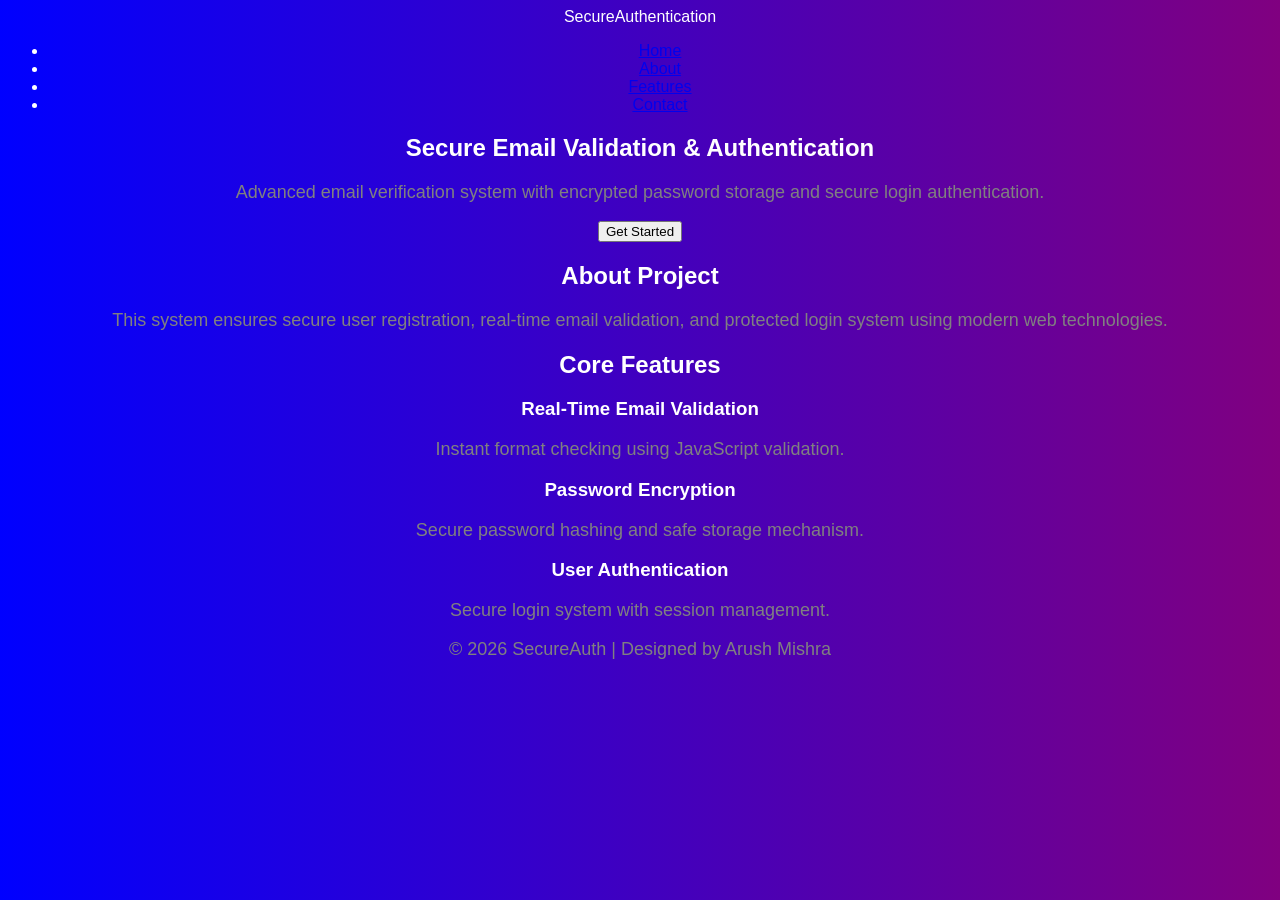
==== index.html @ daeb8ce9 "Update index.html" ====
<!DOCTYPE html>
<html lang="en">
    <head>
    <title>My Portfolio</title>
    <style>
        body {
            background-color: #f0f8ff;
            text-align: center;
            font-family: Arial;
        }

        h1 {
            color: white;
        }

        p {
            font-size: 18px;
            color: gray;
        }
    </style>
</head>
<body><style>
    body {
        background: linear-gradient(to right, blue, purple);
        color: white;
        text-align: center;
    }
</style>

<header>
    <div class="logo">SecureAuthentication</div>
    <nav>
        <ul>
            <li><a href="#">Home</a></li>
            <li><a href="#">About</a></li>
            <li><a href="#">Features</a></li>
            <li><a href="#">Contact</a></li>
        </ul>
    </nav>
</header>

<section class="hero">
    <div class="hero-content">
        <h1>Secure Email Validation & Authentication</h1>
        <p>Advanced email verification system with encrypted password storage and secure login authentication.</p>
        <button>Get Started</button>
    </div>
</section>

<section class="about">
    <h2>About Project</h2>
    <p>This system ensures secure user registration, real-time email validation, and protected login system using modern web technologies.</p>
</section>

<section class="features">
    <h2>Core Features</h2>
    <div class="feature-container">
        <div class="feature-box">
            <h3>Real-Time Email Validation</h3>
            <p>Instant format checking using JavaScript validation.</p>
        </div>
        <div class="feature-box">
            <h3>Password Encryption</h3>
            <p>Secure password hashing and safe storage mechanism.</p>
        </div>
        <div class="feature-box">
            <h3>User Authentication</h3>
            <p>Secure login system with session management.</p>
        </div>
    </div>
</section>

<footer>
    <p>© 2026 SecureAuth | Designed by Arush Mishra</p>
</footer>

</body>
</html>
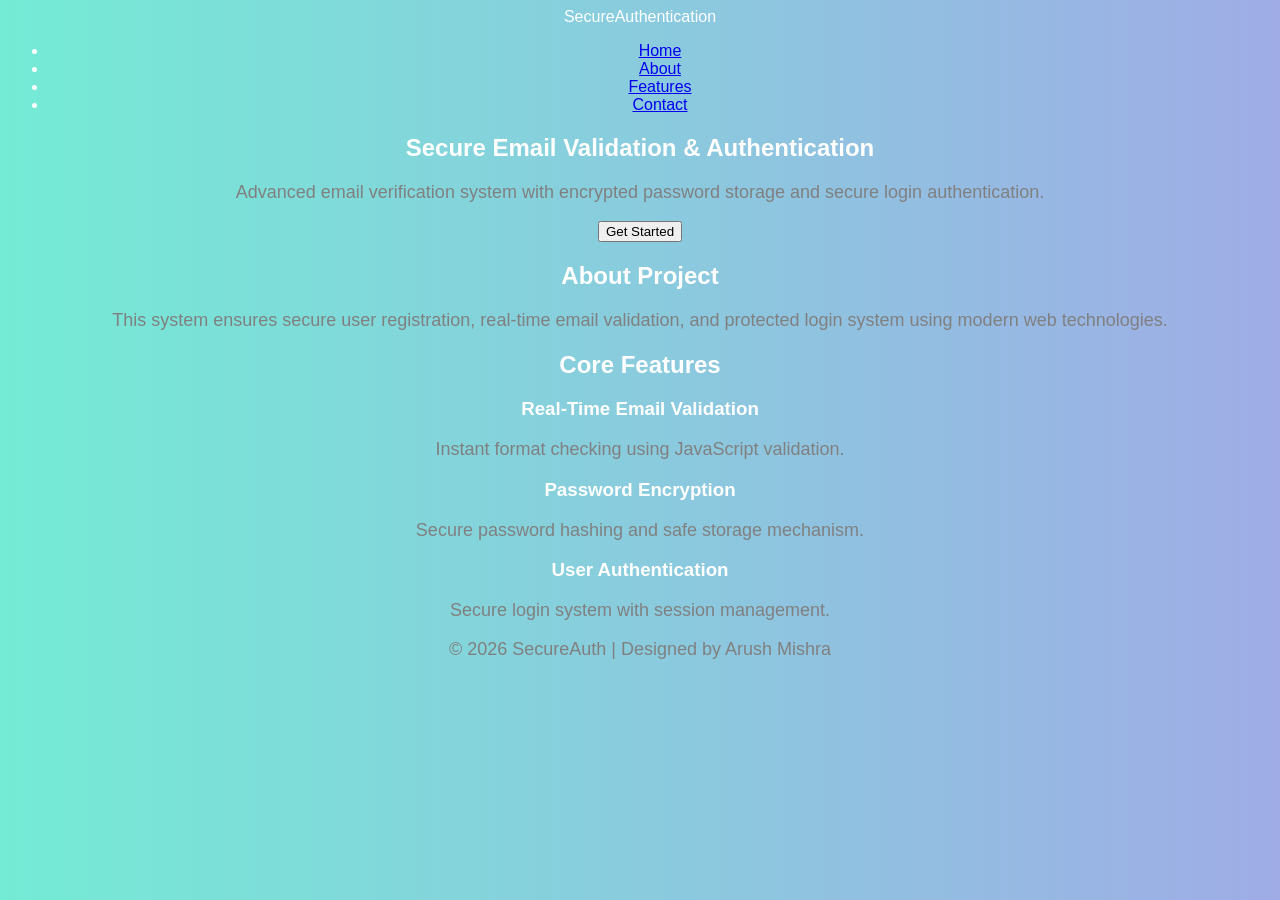
==== commit 8f9aa5c4: "Update index.html" ====
--- a/index.html
+++ b/index.html
@@ -21,7 +21,7 @@
 </head>
 <body><style>
     body {
-        background: linear-gradient(to right, blue, purple);
+        background: linear-gradient(to right, #74ebd5, #9face6);
         color: white;
         text-align: center;
     }
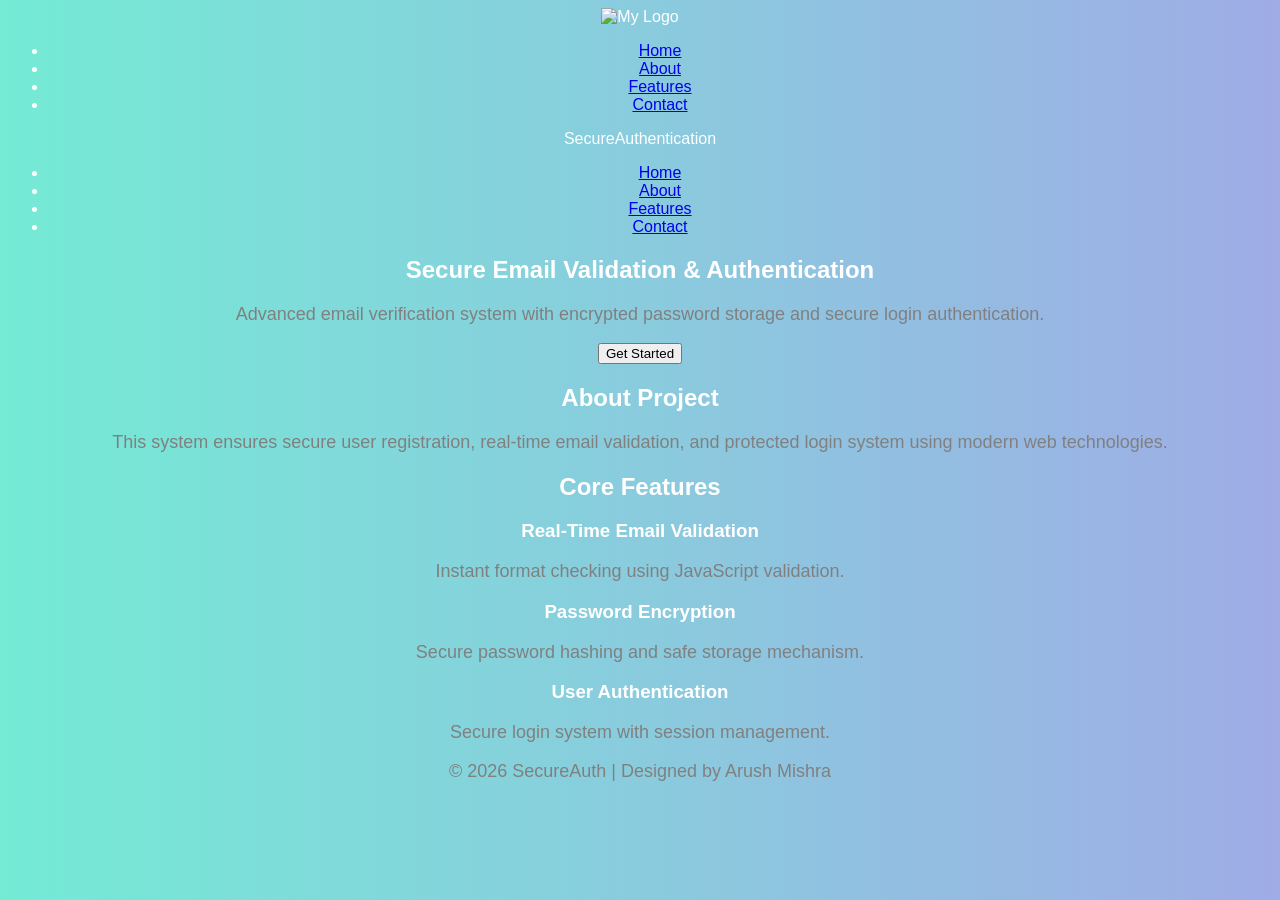
==== commit 55d55faa: "Update index.html" ====
--- a/index.html
+++ b/index.html
@@ -1,5 +1,22 @@
 <!DOCTYPE html>
 <html lang="en">
+    <header>
+    <nav class="navbar">
+        <!-- Logo -->
+        <div class="logo">
+            <img src="logo.png" alt="My Logo">
+        </div>
+
+        <!-- Navigation Menu -->
+        <ul class="nav-links">
+            <li><a href="#home">Home</a></li>
+            <li><a href="#about">About</a></li>
+            <li><a href="#features">Features</a></li>
+            <li><a href="#contact">Contact</a></li>
+        </ul>
+    </nav>
+</header>
+    
     <head>
     <title>My Portfolio</title>
     <style>
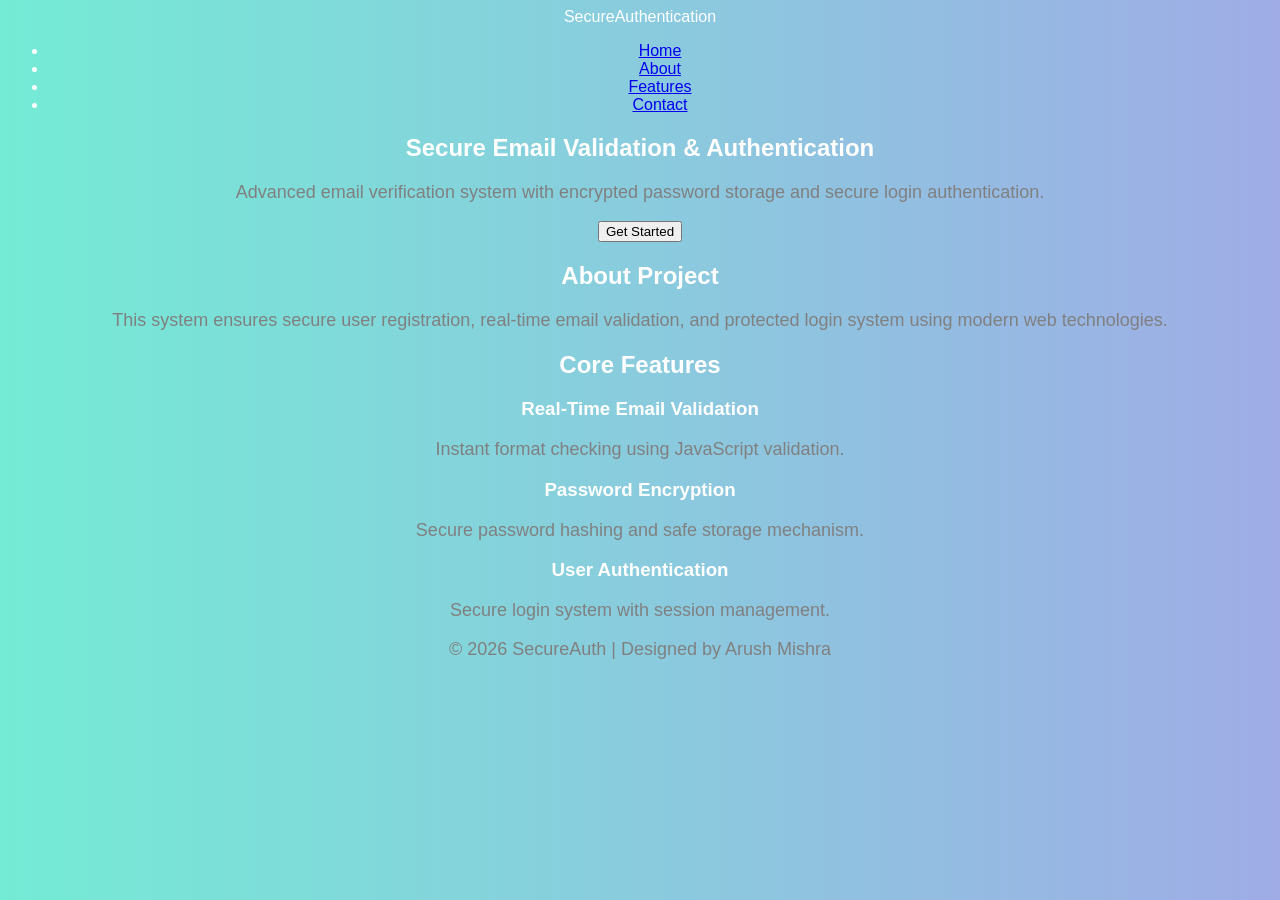
==== commit cc92f6c1: "Update index.html" ====
--- a/index.html
+++ b/index.html
@@ -1,22 +1,5 @@
 <!DOCTYPE html>
 <html lang="en">
-    <header>
-    <nav class="navbar">
-        <!-- Logo -->
-        <div class="logo">
-            <img src="logo.png" alt="My Logo">
-        </div>
-
-        <!-- Navigation Menu -->
-        <ul class="nav-links">
-            <li><a href="#home">Home</a></li>
-            <li><a href="#about">About</a></li>
-            <li><a href="#features">Features</a></li>
-            <li><a href="#contact">Contact</a></li>
-        </ul>
-    </nav>
-</header>
-    
     <head>
     <title>My Portfolio</title>
     <style>
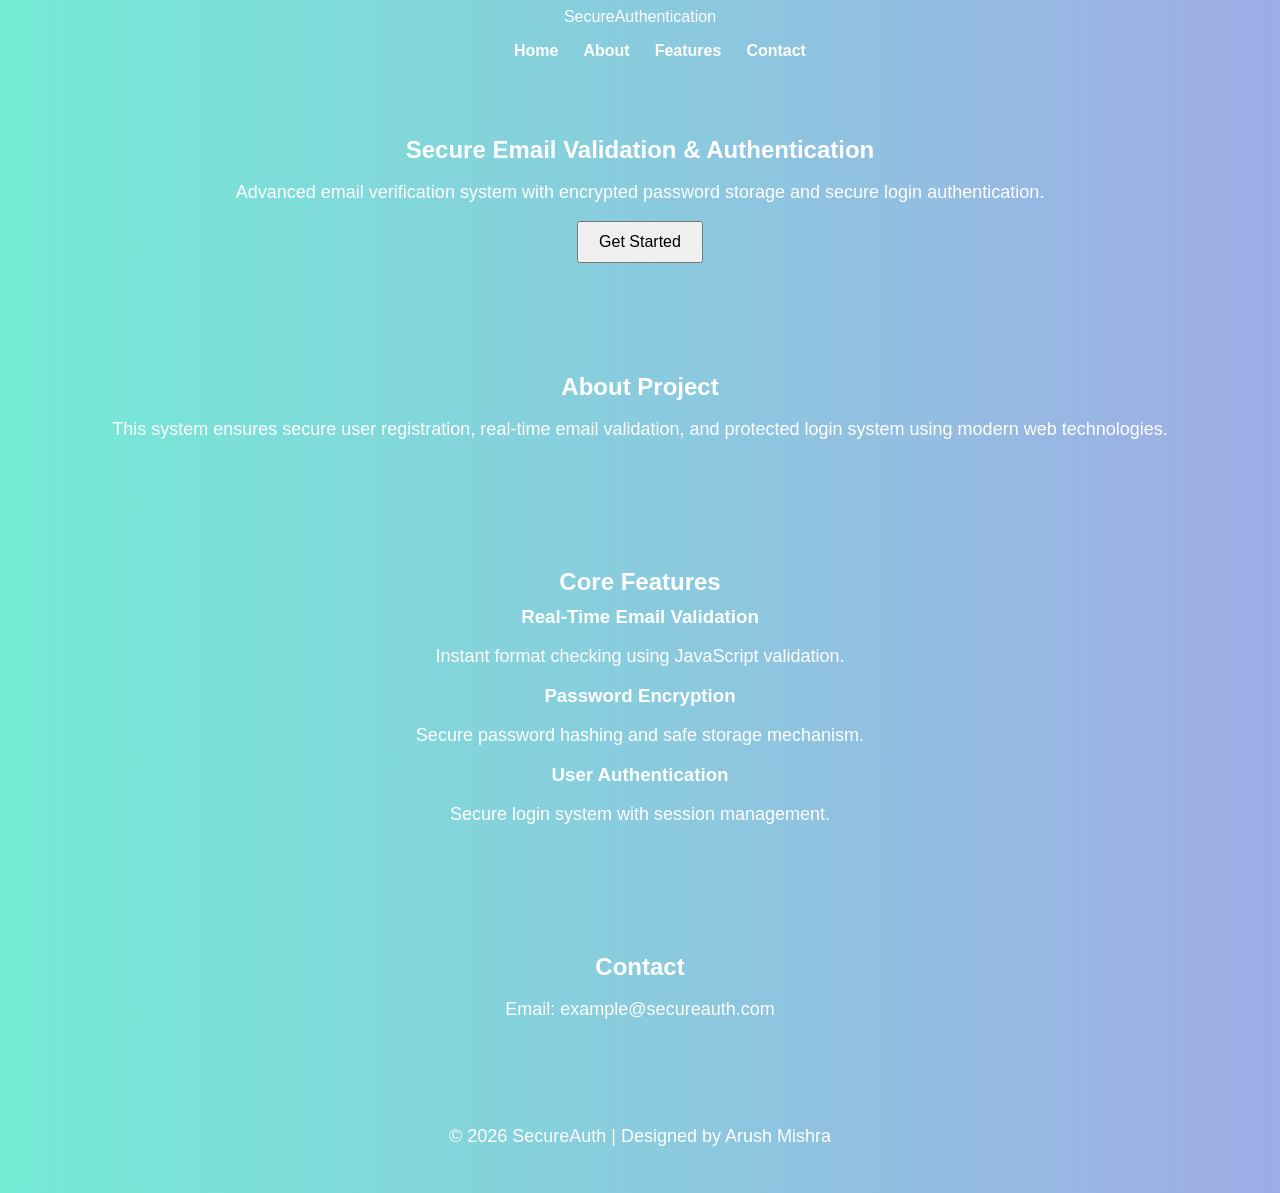
==== commit 39acf14c: "Update index.html" ====
--- a/index.html
+++ b/index.html
@@ -1,45 +1,67 @@
 <!DOCTYPE html>
 <html lang="en">
-    <head>
+<head>
     <title>My Portfolio</title>
     <style>
         body {
-            background-color: #f0f8ff;
+            background: linear-gradient(to right, #74ebd5, #9face6);
+            color: white;
             text-align: center;
             font-family: Arial;
         }
 
-        h1 {
-            color: white;
+        h1, h2, h3 {
+            margin: 10px 0;
         }
 
         p {
             font-size: 18px;
-            color: gray;
+            color: white;
+        }
+
+        header nav ul {
+            list-style: none;
+            display: flex;
+            justify-content: center;
+            gap: 25px;
+        }
+
+        header nav ul li a {
+            text-decoration: none;
+            color: white;
+            font-weight: bold;
+        }
+
+        section {
+            padding: 50px 20px;
+        }
+
+        .hero-content button {
+            padding: 10px 20px;
+            font-size: 16px;
+            cursor: pointer;
+        }
+
+        footer {
+            padding: 20px;
         }
     </style>
 </head>
-<body><style>
-    body {
-        background: linear-gradient(to right, #74ebd5, #9face6);
-        color: white;
-        text-align: center;
-    }
-</style>
+<body>
 
 <header>
     <div class="logo">SecureAuthentication</div>
     <nav>
         <ul>
-            <li><a href="#">Home</a></li>
-            <li><a href="#">About</a></li>
-            <li><a href="#">Features</a></li>
-            <li><a href="#">Contact</a></li>
+            <li><a href="#home">Home</a></li>
+            <li><a href="#about">About</a></li>
+            <li><a href="#features">Features</a></li>
+            <li><a href="#contact">Contact</a></li>
         </ul>
     </nav>
 </header>
 
-<section class="hero">
+<section id="home" class="hero">
     <div class="hero-content">
         <h1>Secure Email Validation & Authentication</h1>
         <p>Advanced email verification system with encrypted password storage and secure login authentication.</p>
@@ -47,12 +69,12 @@
     </div>
 </section>
 
-<section class="about">
+<section id="about" class="about">
     <h2>About Project</h2>
     <p>This system ensures secure user registration, real-time email validation, and protected login system using modern web technologies.</p>
 </section>
 
-<section class="features">
+<section id="features" class="features">
     <h2>Core Features</h2>
     <div class="feature-container">
         <div class="feature-box">
@@ -70,6 +92,11 @@
     </div>
 </section>
 
+<section id="contact" class="contact">
+    <h2>Contact</h2>
+    <p>Email: example@secureauth.com</p>
+</section>
+
 <footer>
     <p>© 2026 SecureAuth | Designed by Arush Mishra</p>
 </footer>
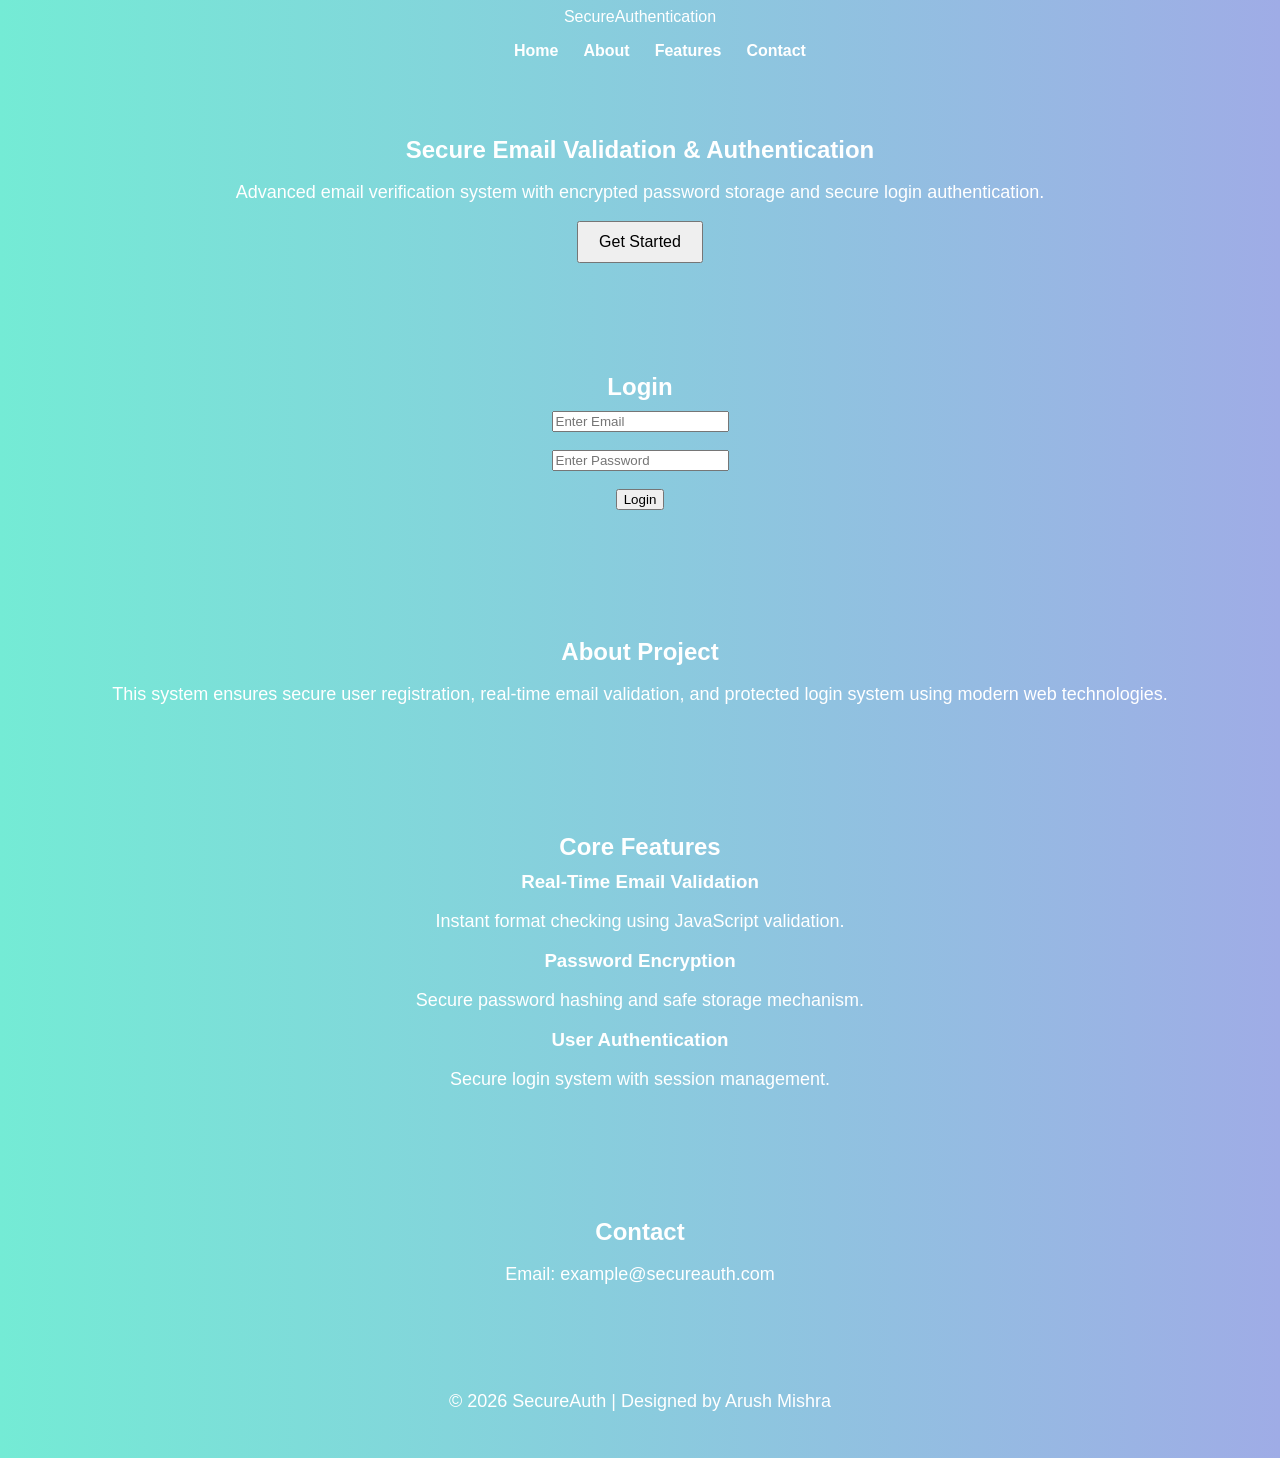
==== commit b2400991: "Update index.html" ====
--- a/index.html
+++ b/index.html
@@ -68,7 +68,19 @@
         <button>Get Started</button>
     </div>
 </section>
+<section id="login">
+  <h2>Login</h2>
 
+  <form id="form">
+    <input type="email" id="email" placeholder="Enter Email"><br><br>
+
+    <input type="password" id="password" placeholder="Enter Password"><br><br>
+
+    <button type="submit">Login</button>
+  </form>
+
+  <p id="message"></p>
+</section>
 <section id="about" class="about">
     <h2>About Project</h2>
     <p>This system ensures secure user registration, real-time email validation, and protected login system using modern web technologies.</p>
@@ -100,6 +112,6 @@
 <footer>
     <p>© 2026 SecureAuth | Designed by Arush Mishra</p>
 </footer>
-
+<script src="script.js"></script>
 </body>
 </html>
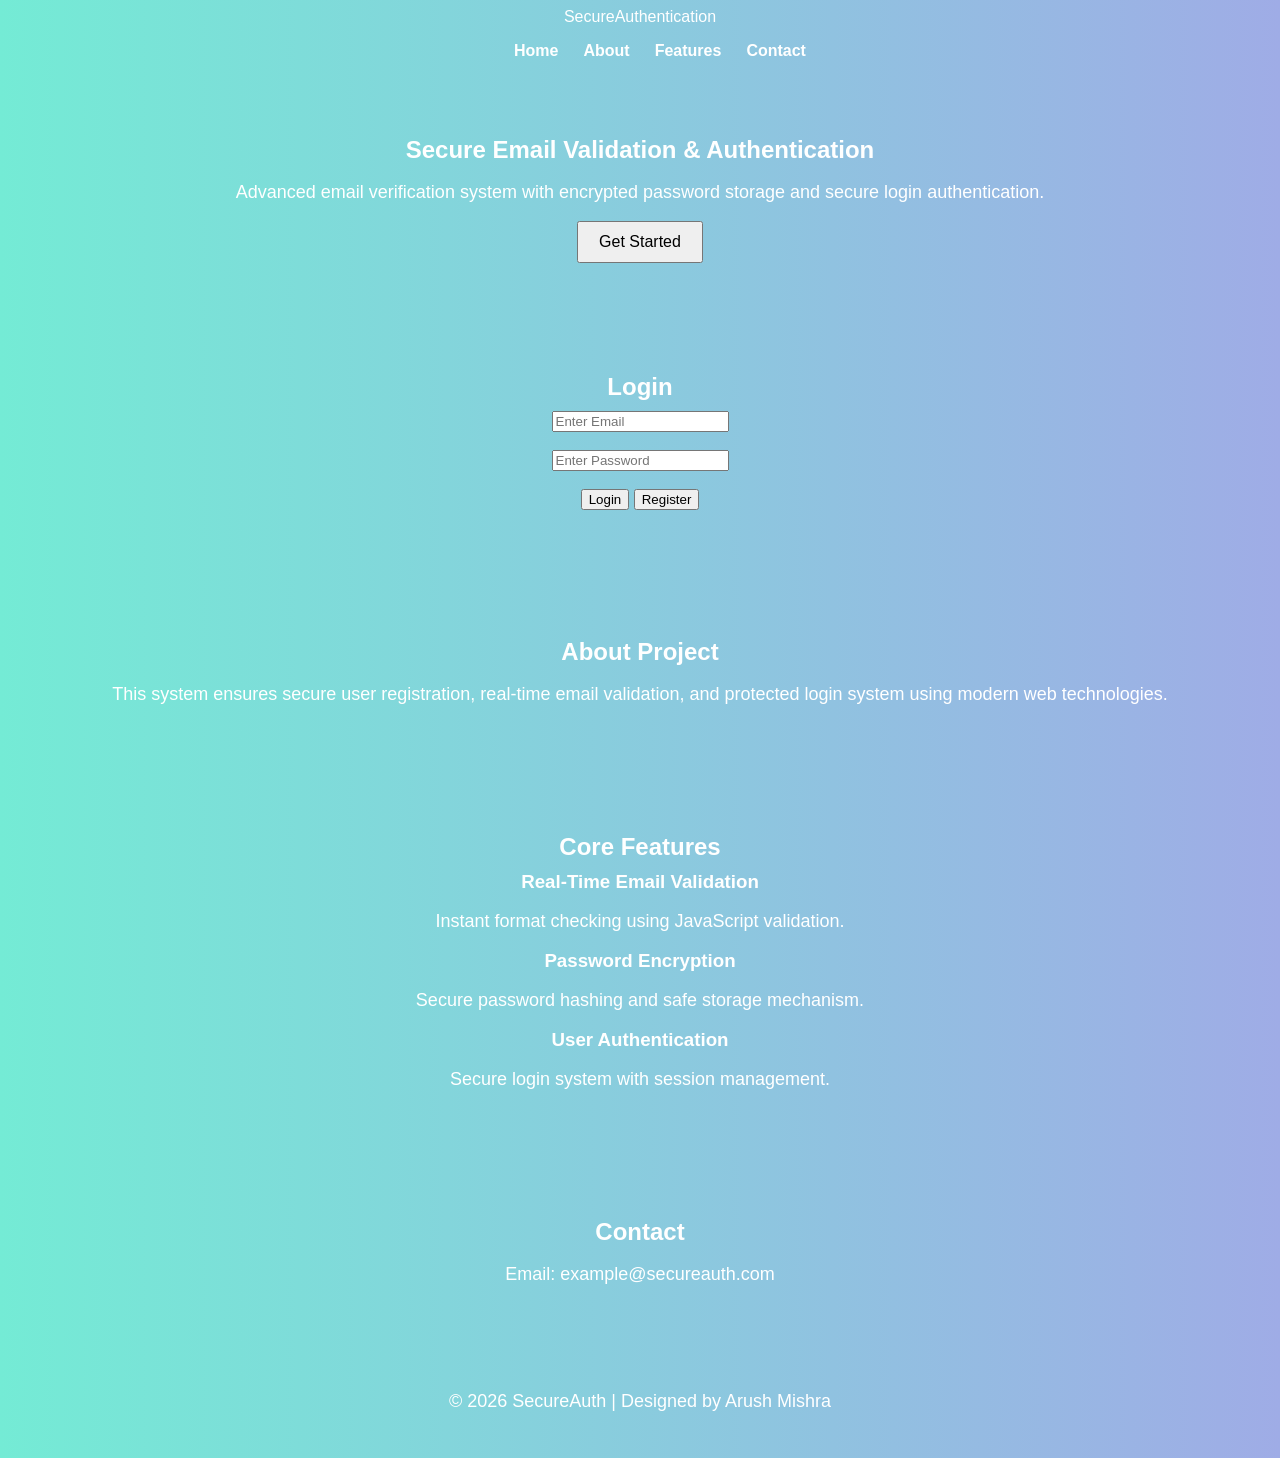
==== commit ff63d0d7: "Update index.html" ====
--- a/index.html
+++ b/index.html
@@ -77,6 +77,7 @@
     <input type="password" id="password" placeholder="Enter Password"><br><br>
 
     <button type="submit">Login</button>
+      <button type="button" onclick="register()">Register</button>
   </form>
 
   <p id="message"></p>
